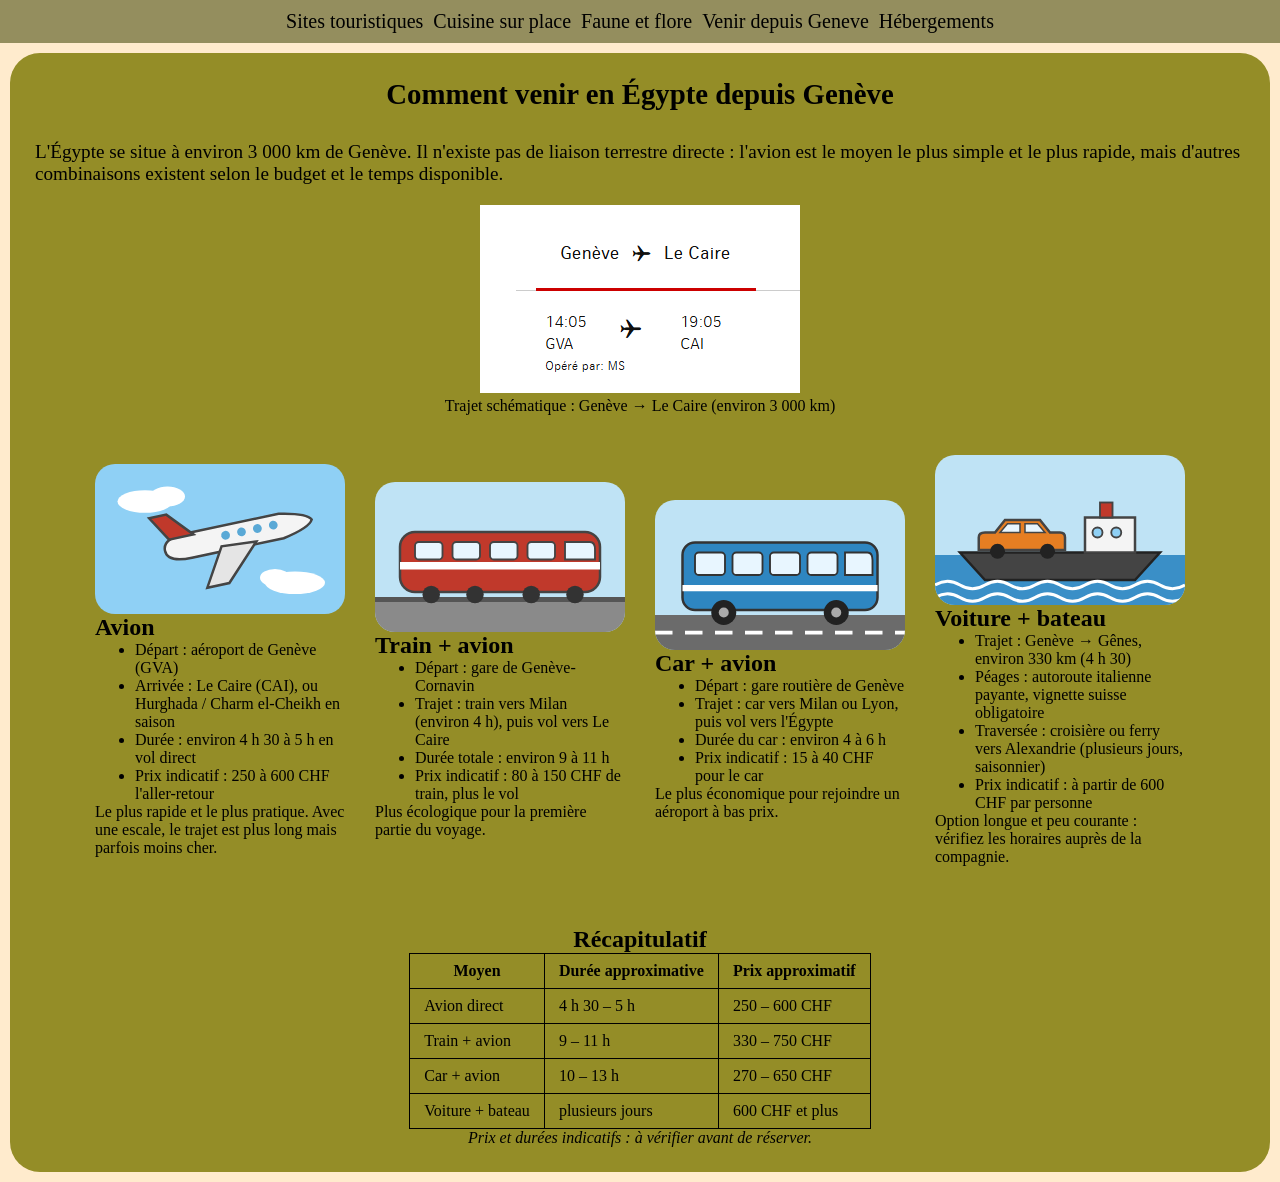
==== acces.html @ a5e76cd9 "Ajout de la page Comment venir depuis Geneve" ====
<!DOCTYPE html>
<html lang="fr">
<head>
  <meta charset="UTF-8">
  <meta name="viewport" content="width=device-width, initial-scale=1.0">
  <title>Comment venir en Égypte depuis Genève</title>
  <link rel="stylesheet" href="../css/style.css">
  <!-- Ajouts minimes, uniquement pour cette page (le reste vient de style.css) -->
  <style>
    #transports { height: auto; flex-wrap: wrap; justify-content: center; }
    #transports .item-article { max-width: 250px; }
    #transports svg { width: 100%; height: auto; border-radius: 20px; display: block; }
    #carte { display: flex; justify-content: center; }
    #carte figure { margin: 0; text-align: center; }
    #carte svg { width: 70vw; max-width: 700px; height: auto; border-radius: 10px; }
    #recapitulatif { display: flex; flex-direction: column; align-items: center; padding: 20px; }
    #recapitulatif table { border-collapse: collapse; }
    #recapitulatif th, #recapitulatif td { border: 1px solid black; padding: 8px 14px; }
  </style>
</head>
<body>

  <header>
    <nav>
        <a href="sites_touristiques.html">Sites touristiques</a>
        <a href="cuisine.html">Cuisine sur place</a>
        <a href="faune_et_flore.html">Faune et flore</a>
        <a href="acces.html">Venir depuis Geneve</a>
        <a href="hebergements.html">Hébergements</a>
    </nav>
  </header>

  <main>
    <section id="introduction">
      <h1>Comment venir en Égypte depuis Genève</h1>
      <p>
        L'Égypte se situe à environ 3 000 km de Genève. Il n'existe pas de liaison
        terrestre directe : l'avion est le moyen le plus simple et le plus rapide,
        mais d'autres combinaisons existent selon le budget et le temps disponible.
      </p>
    </section>

    <!-- Carte schématique dessinée en SVG -->
    <section id="carte">
      <figure>
        <img src="img/trajet.png" alt="">
        <figcaption>Trajet schématique : Genève → Le Caire (environ 3 000 km)</figcaption>
      </figure>
    </section>

    <section id="transports" class="Sections-differentes">

      <article class="item-article">
        <!-- Avion -->
        <svg viewBox="0 0 200 120" role="img" aria-label="Dessin d'un avion dans le ciel">
          <rect width="200" height="120" fill="#8fd0f5"/>
          <g fill="#fff"><ellipse cx="40" cy="30" rx="22" ry="9"/><ellipse cx="58" cy="26" rx="14" ry="8"/>
            <ellipse cx="160" cy="95" rx="24" ry="9"/><ellipse cx="144" cy="91" rx="12" ry="7"/></g>
          <g transform="rotate(-12 100 60)">
            <path d="M55 60 Q55 50 75 50 H150 Q172 54 175 60 Q172 66 150 70 H75 Q55 70 55 60 Z" fill="#f4f4f4" stroke="#444" stroke-width="2"/>
            <path d="M60 52 L48 32 L62 32 L80 52 Z" fill="#c0392b" stroke="#444" stroke-width="2"/>
            <path d="M100 66 L82 96 L100 96 L128 68 Z" fill="#e5e5e5" stroke="#444" stroke-width="2"/>
            <g fill="#5aa9d6"><circle cx="105" cy="58" r="3.5"/><circle cx="118" cy="58" r="3.5"/><circle cx="131" cy="58" r="3.5"/><circle cx="144" cy="58" r="3.5"/></g>
          </g>
        </svg>
        <h2>Avion</h2>
        <ul>
          <li>Départ : aéroport de Genève (GVA)</li>
          <li>Arrivée : Le Caire (CAI), ou Hurghada / Charm el-Cheikh en saison</li>
          <li>Durée : environ 4 h 30 à 5 h en vol direct</li>
          <li>Prix indicatif : 250 à 600 CHF l'aller-retour</li>
        </ul>
        <p>Le plus rapide et le plus pratique. Avec une escale, le trajet est plus long mais parfois moins cher.</p>
      </article>

      <article class="item-article">
        <!-- Train -->
        <svg viewBox="0 0 200 120" role="img" aria-label="Dessin d'un train sur des rails">
          <rect width="200" height="120" fill="#bfe3f5"/>
          <rect y="95" width="200" height="25" fill="#8a8a8a"/>
          <rect y="92" width="200" height="4" fill="#555"/>
          <rect x="20" y="40" width="160" height="48" rx="12" fill="#c0392b" stroke="#444" stroke-width="2"/>
          <rect x="20" y="64" width="160" height="6" fill="#fff"/>
          <g fill="#e8f6ff" stroke="#444" stroke-width="1.5">
            <rect x="32" y="48" width="22" height="14" rx="3"/><rect x="62" y="48" width="22" height="14" rx="3"/>
            <rect x="92" y="48" width="22" height="14" rx="3"/><rect x="122" y="48" width="22" height="14" rx="3"/>
            <path d="M152 48 H172 Q176 48 176 54 V62 H152 Z"/>
          </g>
          <g fill="#333"><circle cx="45" cy="90" r="7"/><circle cx="80" cy="90" r="7"/><circle cx="125" cy="90" r="7"/><circle cx="160" cy="90" r="7"/></g>
        </svg>
        <h2>Train + avion</h2>
        <ul>
          <li>Départ : gare de Genève-Cornavin</li>
          <li>Trajet : train vers Milan (environ 4 h), puis vol vers Le Caire</li>
          <li>Durée totale : environ 9 à 11 h</li>
          <li>Prix indicatif : 80 à 150 CHF de train, plus le vol</li>
        </ul>
        <p>Plus écologique pour la première partie du voyage.</p>
      </article>

      <article class="item-article">
        <!-- Car -->
        <svg viewBox="0 0 200 120" role="img" aria-label="Dessin d'un autocar sur la route">
          <rect width="200" height="120" fill="#bfe3f5"/>
          <rect y="92" width="200" height="28" fill="#6b6b6b"/>
          <path d="M0 106 H200" stroke="#fff" stroke-width="3" stroke-dasharray="14 10"/>
          <rect x="22" y="34" width="156" height="54" rx="10" fill="#2e86c1" stroke="#333" stroke-width="2"/>
          <g fill="#e8f6ff" stroke="#333" stroke-width="1.5">
            <rect x="32" y="42" width="24" height="18" rx="3"/><rect x="62" y="42" width="24" height="18" rx="3"/>
            <rect x="92" y="42" width="24" height="18" rx="3"/><rect x="122" y="42" width="24" height="18" rx="3"/>
            <path d="M152 42 H170 Q174 42 174 48 V60 H152 Z"/>
          </g>
          <rect x="22" y="68" width="156" height="5" fill="#fff"/>
          <g fill="#222"><circle cx="55" cy="90" r="10"/><circle cx="145" cy="90" r="10"/></g>
          <g fill="#aaa"><circle cx="55" cy="90" r="4"/><circle cx="145" cy="90" r="4"/></g>
        </svg>
        <h2>Car + avion</h2>
        <ul>
          <li>Départ : gare routière de Genève</li>
          <li>Trajet : car vers Milan ou Lyon, puis vol vers l'Égypte</li>
          <li>Durée du car : environ 4 à 6 h</li>
          <li>Prix indicatif : 15 à 40 CHF pour le car</li>
        </ul>
        <p>Le plus économique pour rejoindre un aéroport à bas prix.</p>
      </article>

      <article class="item-article">
        <!-- Voiture + bateau -->
        <svg viewBox="0 0 200 120" role="img" aria-label="Dessin d'une voiture sur un bateau">
          <rect width="200" height="120" fill="#bfe3f5"/>
          <rect y="80" width="200" height="40" fill="#3a8fc7"/>
          <!-- bateau -->
          <path d="M20 78 H180 L160 100 H40 Z" fill="#444" stroke="#222" stroke-width="2"/>
          <rect x="120" y="50" width="40" height="28" fill="#f4f4f4" stroke="#444" stroke-width="2"/>
          <rect x="132" y="38" width="10" height="12" fill="#c0392b" stroke="#444" stroke-width="1.5"/>
          <g fill="#8fd0f5" stroke="#444" stroke-width="1.5"><circle cx="130" cy="62" r="4"/><circle cx="145" cy="62" r="4"/></g>
          <!-- voiture -->
          <path d="M35 76 V66 Q35 62 40 62 H48 L56 52 H84 L92 62 H100 Q104 62 104 66 V76 Z" fill="#e67e22" stroke="#444" stroke-width="2"/>
          <path d="M52 62 L58 55 H68 V62 Z M72 62 V55 H82 L88 62 Z" fill="#e8f6ff" stroke="#444" stroke-width="1.2"/>
          <g fill="#222"><circle cx="50" cy="77" r="6"/><circle cx="90" cy="77" r="6"/></g>
          <!-- vagues -->
          <path d="M0 104 Q10 98 20 104 T40 104 T60 104 T80 104 T100 104 T120 104 T140 104 T160 104 T180 104 T200 104" fill="none" stroke="#fff" stroke-width="2.5"/>
          <path d="M0 114 Q10 108 20 114 T40 114 T60 114 T80 114 T100 114 T120 114 T140 114 T160 114 T180 114 T200 114" fill="none" stroke="#fff" stroke-width="2.5"/>
        </svg>
        <h2>Voiture + bateau</h2>
        <ul>
          <li>Trajet : Genève → Gênes, environ 330 km (4 h 30)</li>
          <li>Péages : autoroute italienne payante, vignette suisse obligatoire</li>
          <li>Traversée : croisière ou ferry vers Alexandrie (plusieurs jours, saisonnier)</li>
          <li>Prix indicatif : à partir de 600 CHF par personne</li>
        </ul>
        <p>Option longue et peu courante : vérifiez les horaires auprès de la compagnie.</p>
      </article>

    </section>

    <section id="recapitulatif">
      <h2>Récapitulatif</h2>
      <table>
        <thead>
          <tr><th>Moyen</th><th>Durée approximative</th><th>Prix approximatif</th></tr>
        </thead>
        <tbody>
          <tr><td>Avion direct</td><td>4 h 30 – 5 h</td><td>250 – 600 CHF</td></tr>
          <tr><td>Train + avion</td><td>9 – 11 h</td><td>330 – 750 CHF</td></tr>
          <tr><td>Car + avion</td><td>10 – 13 h</td><td>270 – 650 CHF</td></tr>
          <tr><td>Voiture + bateau</td><td>plusieurs jours</td><td>600 CHF et plus</td></tr>
        </tbody>
      </table>
      <p><em>Prix et durées indicatifs : à vérifier avant de réserver.</em></p>
    </section>
  </main>

</body>
</html>
---- css/style.css ----
* {
  box-sizing: border-box;
  margin: auto 0;
}

body{
  background-color: blanchedalmond;
  display: flex;
  flex-direction: column;
}

nav{
  display: flex;
  justify-content: center;
  gap: 10px;
  font-size: 20px;
}

nav a{
  text-decoration: none;
  color: black;
}



header{
  background-color: rgb(148, 142, 94);
  padding: 10px;
}
main{
  background-color: rgb(148, 141, 39);
  margin: 10px;
  padding: 5px;
  border-radius: 30px;
}
.Sections-differentes{
  display: flex;
  height: 50vh;
  padding: 40px;
  gap: 30px;
}

.item-article{
  max-width: 200px;
  border-radius: 30px
}

#introduction{
  display: flex;
  flex-direction: column;
  gap: 30px;
  align-content: center;
  align-items: center;
  padding: 20px;
  font-size: 1.2rem;
}
#drapeau-Egypte{
  display: flex;
  justify-content: center;
}
#drapeau-Egypte img{
  width: 80vw;
  border-radius: 10px;
}

a:hover{
  background-color: rgb(112, 107, 71);
  padding: 10px;
  padding: 3px;
  border-radius: 10px;
}
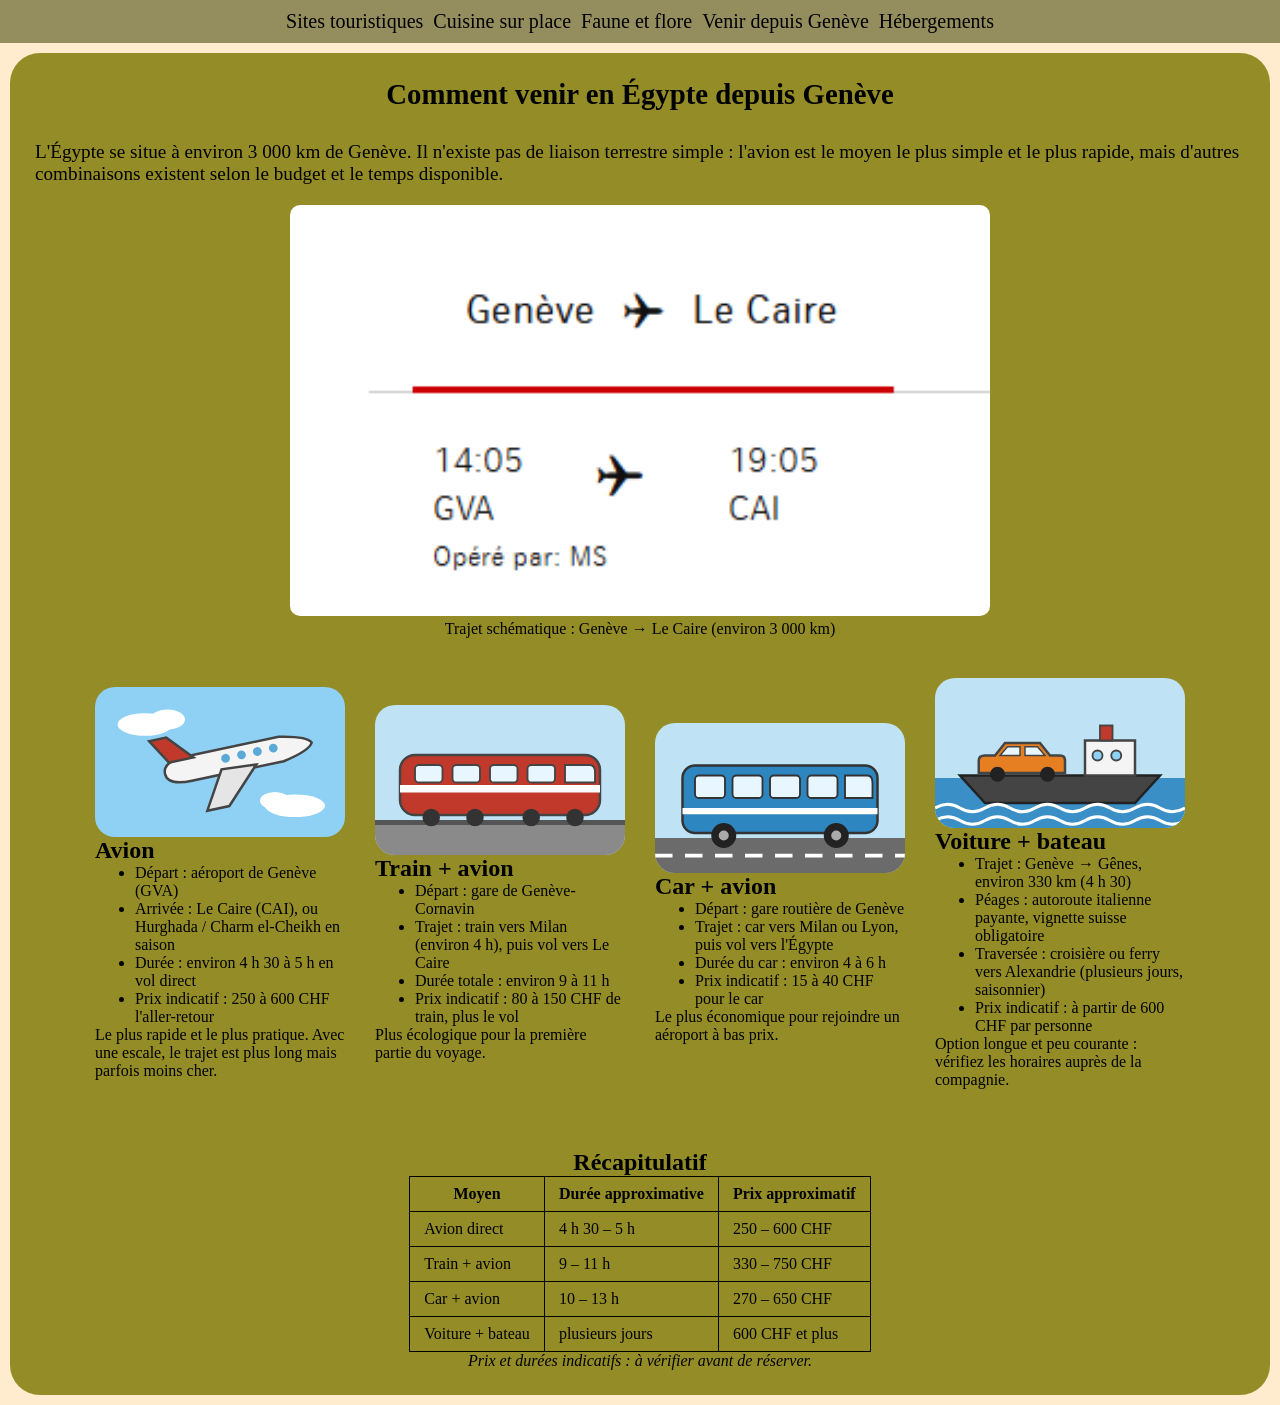
==== commit 16d9f20c: "Fix de bug en bug" ====
--- a/acces.html
+++ b/acces.html
@@ -4,7 +4,7 @@
   <meta charset="UTF-8">
   <meta name="viewport" content="width=device-width, initial-scale=1.0">
   <title>Comment venir en Égypte depuis Genève</title>
-  <link rel="stylesheet" href="../css/style.css">
+  <link rel="stylesheet" href="css/style.css">
   <!-- Ajouts minimes, uniquement pour cette page (le reste vient de style.css) -->
   <style>
     #transports { height: auto; flex-wrap: wrap; justify-content: center; }
@@ -12,7 +12,7 @@
     #transports svg { width: 100%; height: auto; border-radius: 20px; display: block; }
     #carte { display: flex; justify-content: center; }
     #carte figure { margin: 0; text-align: center; }
-    #carte svg { width: 70vw; max-width: 700px; height: auto; border-radius: 10px; }
+    #carte img { width: 70vw; max-width: 700px; height: auto; border-radius: 10px; }
     #recapitulatif { display: flex; flex-direction: column; align-items: center; padding: 20px; }
     #recapitulatif table { border-collapse: collapse; }
     #recapitulatif th, #recapitulatif td { border: 1px solid black; padding: 8px 14px; }
@@ -25,7 +25,7 @@
         <a href="sites_touristiques.html">Sites touristiques</a>
         <a href="cuisine.html">Cuisine sur place</a>
         <a href="faune_et_flore.html">Faune et flore</a>
-        <a href="acces.html">Venir depuis Geneve</a>
+        <a href="acces.html">Venir depuis Genève</a>
         <a href="hebergements.html">Hébergements</a>
     </nav>
   </header>
@@ -35,15 +35,15 @@
       <h1>Comment venir en Égypte depuis Genève</h1>
       <p>
         L'Égypte se situe à environ 3 000 km de Genève. Il n'existe pas de liaison
-        terrestre directe : l'avion est le moyen le plus simple et le plus rapide,
+        terrestre simple : l'avion est le moyen le plus simple et le plus rapide,
         mais d'autres combinaisons existent selon le budget et le temps disponible.
       </p>
     </section>
 
-    <!-- Carte schématique dessinée en SVG -->
+    <!-- Carte schématique du trajet -->
     <section id="carte">
       <figure>
-        <img src="img/trajet.png" alt="">
+        <img src="img/trajet.png" alt="Carte du trajet entre Genève et Le Caire">
         <figcaption>Trajet schématique : Genève → Le Caire (environ 3 000 km)</figcaption>
       </figure>
     </section>
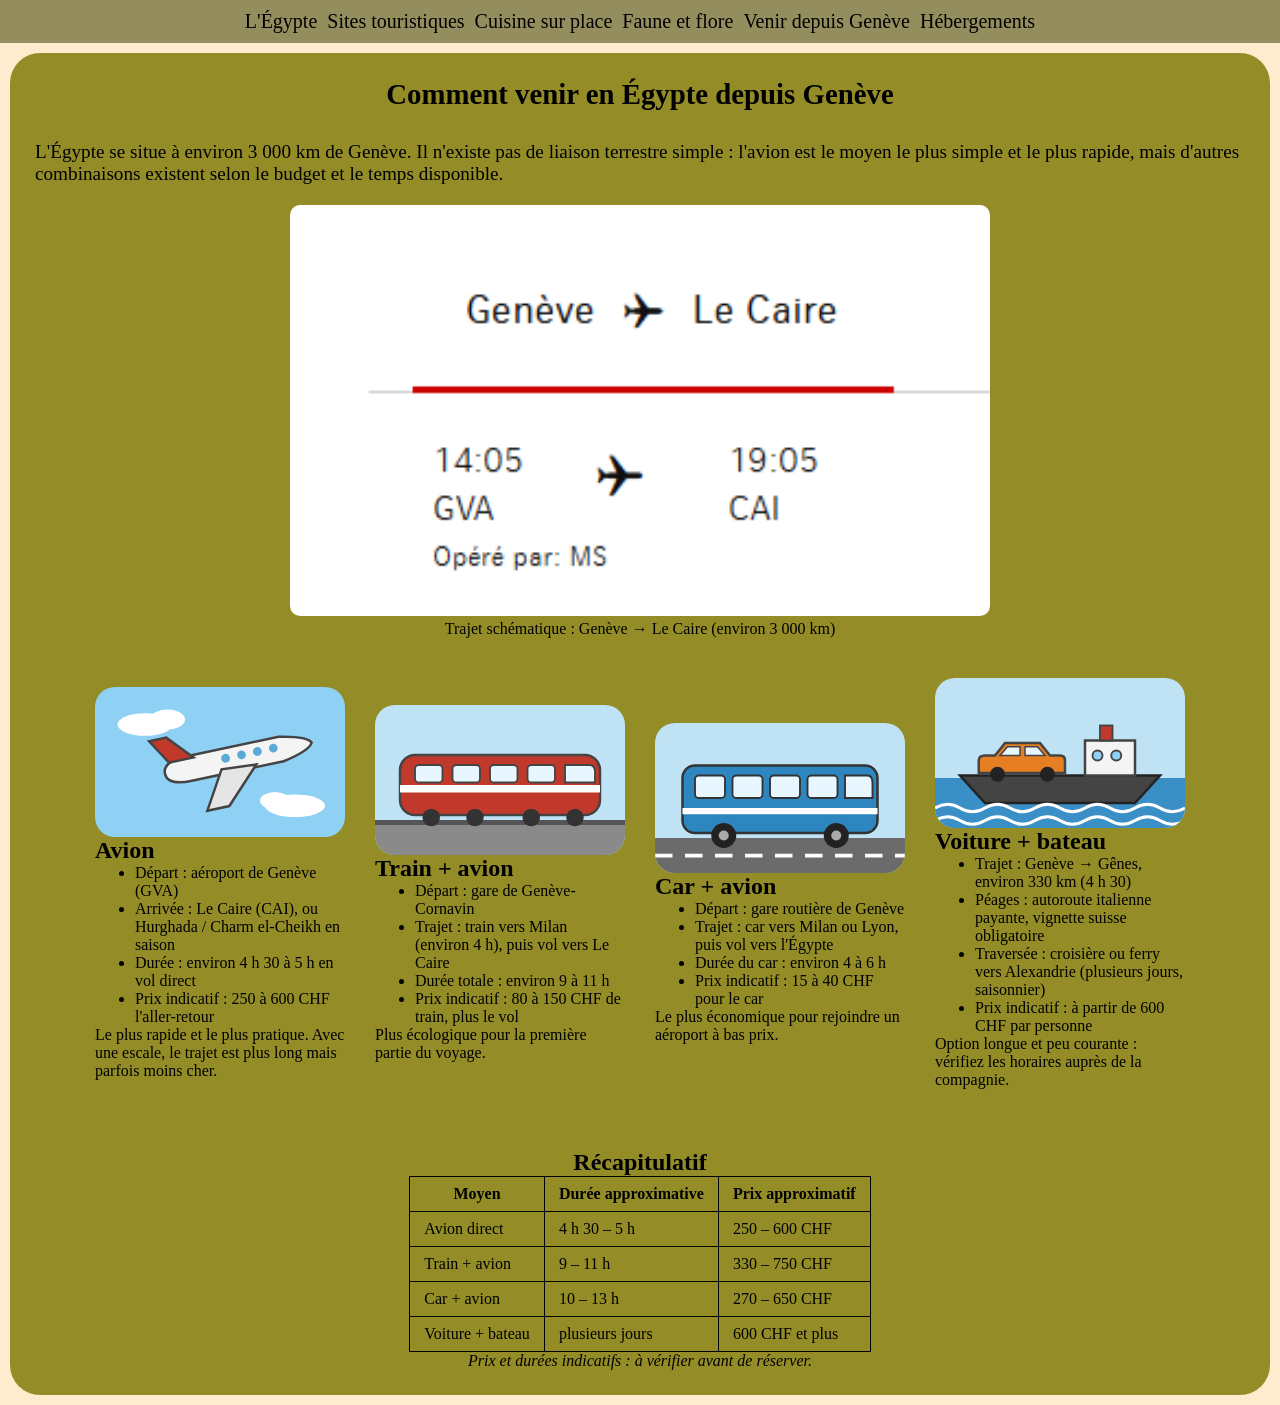
==== commit d8353ef7: "fix" ====
--- a/acces.html
+++ b/acces.html
@@ -5,7 +5,6 @@
   <meta name="viewport" content="width=device-width, initial-scale=1.0">
   <title>Comment venir en Égypte depuis Genève</title>
   <link rel="stylesheet" href="css/style.css">
-  <!-- Ajouts minimes, uniquement pour cette page (le reste vient de style.css) -->
   <style>
     #transports { height: auto; flex-wrap: wrap; justify-content: center; }
     #transports .item-article { max-width: 250px; }
@@ -22,6 +21,7 @@
 
   <header>
     <nav>
+      <a href="index.html">L'Égypte</a>
         <a href="sites_touristiques.html">Sites touristiques</a>
         <a href="cuisine.html">Cuisine sur place</a>
         <a href="faune_et_flore.html">Faune et flore</a>
@@ -40,7 +40,7 @@
       </p>
     </section>
 
-    <!-- Carte schématique du trajet -->
+    
     <section id="carte">
       <figure>
         <img src="img/trajet.png" alt="Carte du trajet entre Genève et Le Caire">
@@ -51,7 +51,7 @@
     <section id="transports" class="Sections-differentes">
 
       <article class="item-article">
-        <!-- Avion -->
+        
         <svg viewBox="0 0 200 120" role="img" aria-label="Dessin d'un avion dans le ciel">
           <rect width="200" height="120" fill="#8fd0f5"/>
           <g fill="#fff"><ellipse cx="40" cy="30" rx="22" ry="9"/><ellipse cx="58" cy="26" rx="14" ry="8"/>
@@ -74,7 +74,7 @@
       </article>
 
       <article class="item-article">
-        <!-- Train -->
+        
         <svg viewBox="0 0 200 120" role="img" aria-label="Dessin d'un train sur des rails">
           <rect width="200" height="120" fill="#bfe3f5"/>
           <rect y="95" width="200" height="25" fill="#8a8a8a"/>
@@ -99,7 +99,6 @@
       </article>
 
       <article class="item-article">
-        <!-- Car -->
         <svg viewBox="0 0 200 120" role="img" aria-label="Dessin d'un autocar sur la route">
           <rect width="200" height="120" fill="#bfe3f5"/>
           <rect y="92" width="200" height="28" fill="#6b6b6b"/>
@@ -125,20 +124,16 @@
       </article>
 
       <article class="item-article">
-        <!-- Voiture + bateau -->
         <svg viewBox="0 0 200 120" role="img" aria-label="Dessin d'une voiture sur un bateau">
           <rect width="200" height="120" fill="#bfe3f5"/>
           <rect y="80" width="200" height="40" fill="#3a8fc7"/>
-          <!-- bateau -->
           <path d="M20 78 H180 L160 100 H40 Z" fill="#444" stroke="#222" stroke-width="2"/>
           <rect x="120" y="50" width="40" height="28" fill="#f4f4f4" stroke="#444" stroke-width="2"/>
           <rect x="132" y="38" width="10" height="12" fill="#c0392b" stroke="#444" stroke-width="1.5"/>
           <g fill="#8fd0f5" stroke="#444" stroke-width="1.5"><circle cx="130" cy="62" r="4"/><circle cx="145" cy="62" r="4"/></g>
-          <!-- voiture -->
           <path d="M35 76 V66 Q35 62 40 62 H48 L56 52 H84 L92 62 H100 Q104 62 104 66 V76 Z" fill="#e67e22" stroke="#444" stroke-width="2"/>
           <path d="M52 62 L58 55 H68 V62 Z M72 62 V55 H82 L88 62 Z" fill="#e8f6ff" stroke="#444" stroke-width="1.2"/>
           <g fill="#222"><circle cx="50" cy="77" r="6"/><circle cx="90" cy="77" r="6"/></g>
-          <!-- vagues -->
           <path d="M0 104 Q10 98 20 104 T40 104 T60 104 T80 104 T100 104 T120 104 T140 104 T160 104 T180 104 T200 104" fill="none" stroke="#fff" stroke-width="2.5"/>
           <path d="M0 114 Q10 108 20 114 T40 114 T60 114 T80 114 T100 114 T120 114 T140 114 T160 114 T180 114 T200 114" fill="none" stroke="#fff" stroke-width="2.5"/>
         </svg>
